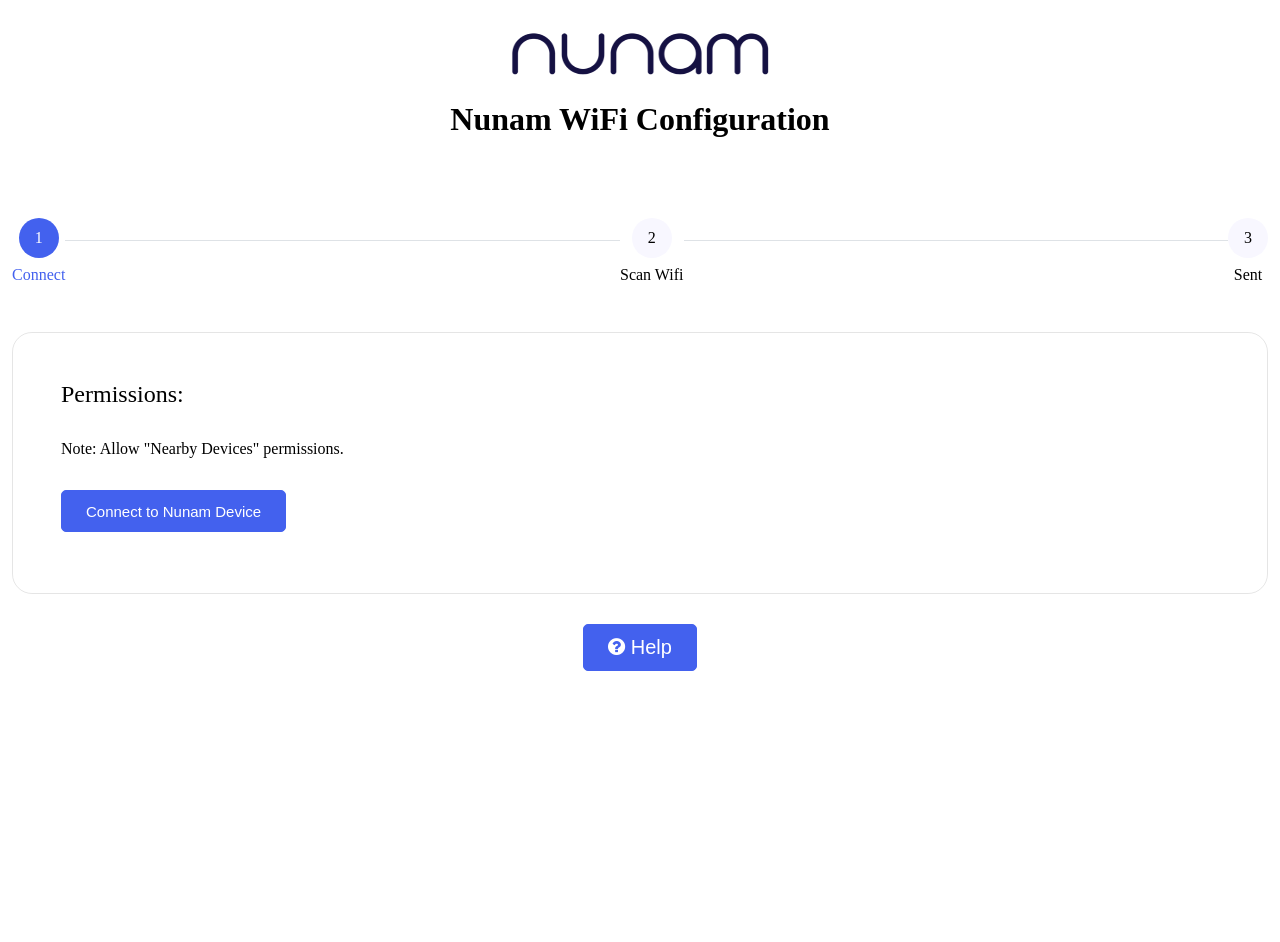
==== index.html @ a89561ae "add favicon" ====
<html>

<head>
    <title>Nunam Wifi Setup</title>
    <meta charset="UTF-8">
    <meta name="viewport" content="width=device-width, initial-scale=1.0">
    <link rel="stylesheet" href="style.css">
    <link rel="stylesheet" href="https://cdnjs.cloudflare.com/ajax/libs/font-awesome/4.7.0/css/font-awesome.min.css">
</head>

<body>

    <div>
        <img src="nlogo.png">
        <h1>Nunam WiFi Configuration</h1>
        <div id="multi-step-form-container">
            <!-- Form Steps / Progress Bar -->
            <ul class="form-stepper form-stepper-horizontal text-center mx-auto pl-0">
                <!-- Step 1 -->
                <li class="form-stepper-active text-center form-stepper-list" step="1">
                    <a class="mx-2">
                        <span class="form-stepper-circle">
                            <span>1</span>
                        </span>
                        <div class="label">Connect</div>
                    </a>
                </li>
                <!-- Step 2 -->
                <li class="form-stepper-unfinished text-center form-stepper-list" step="2">
                    <a class="mx-2">
                        <span class="form-stepper-circle text-muted">
                            <span>2</span>
                        </span>
                        <div class="label text-muted">Scan Wifi</div>
                    </a>
                </li>
                <!-- Step 3 -->
                <li class="form-stepper-unfinished text-center form-stepper-list" step="3">
                    <a class="mx-2">
                        <span class="form-stepper-circle text-muted">
                            <span>3</span>
                        </span>
                        <div class="label text-muted">Sent</div>
                    </a>
                </li>
            </ul>
            <!-- Step Wise Form Content -->
            <form id="userAccountSetupForm" name="userAccountSetupForm" enctype="multipart/form-data" method="POST">
                <!-- Step 1 Content -->
                <section id="step-1" class="form-step">
                    <!-- Step 1 input fields -->

                    <div id="permissions_text">
                        <h2 class="font-normal">Permissions:</h2>
                        <div class="mt-3">
                            Note: Allow "Nearby Devices" permissions.
                        </div>
                    </div>

                    <div id="connection-msg" style="display: none; font-size: 25px; font-weight: 500;"></div>

                    <div class="mt-3">
                        <button id="form_connect" class="button" type="button" style="font-size: 15px;">Connect to Nunam
                            Device</button>
                        <button id="first_next_btn" class="button btn-navigate-form-step mt-3" type="button"
                            step_number="2" style="display: none;">Next</button>
                    </div>

                    <div id="output" class="output" style="border:1px">
                        <pre id="log"></pre>
                    </div>

                </section>
                <!-- Step 2 Content, default hidden on page load. -->
                <section id="step-2" class="form-step d-none">
                    <h2 class="font-normal"> Wifi Network Settings</h2>
                    </br>

                    <h3 id="config_complete" style="display: none;" class="font-normal">Wifi Configuration Completed
                    </h3>

                    <!-- Step 2 input fields -->
                    <div id="scan_wifi_disable">
                        <button id="form_wifi_scan" class="button mt-3" type="button" style="font-size: 15px;">Scan for
                            Wifi Networks</button>
                        </br>
                        <h6 id="scan_try_again" style="color: red; display: none;">Try Again!!!</h6>
                        <div id="loader_show" class="loader" style="display: none;"></div>

                        <div id="after_scan_wifi" style="display: none;">
                            <p>Select Network:
                                <select id="ssid" size="1" placeholder="WiFi SSID"
                                    style="min-width: 200px; font-size: 16px;" disabled></select>
                            </p>
                            <p id="password_p">Password:
                                <input id="password" size="17" placeholder="Password" style="font-size: 16px;" disabled>
                            </p>

                            <button id="form_wifi_config" class="button btn-navigate-form-step" type="button"
                                step_number="3" style="font-size: 15px;">Connect to Network</button>

                        </div>


                    </div>
                    <div class="mt-3">
                        <!-- <button class="button btn-navigate-form-step" type="button" step_number="1">Prev</button> -->

                        <button id="scan_wifi_next_btn" class="button btn-navigate-form-step" type="button"
                            step_number="3" style="display: none;">Next</button>
                    </div>

                    <div id="output" class="output" style="border:1px">
                        <pre id="log"></pre>
                    </div>

                </section>
                <!-- Step 3 Content, default hidden on page load. -->
                <section id="step-3" class="form-step d-none">

                    <h2 class="font-normal">Credentials sent to Nunam Device:
                        </br>
                        </br>
                        <div id="wifi_connection-msg" style="display: none; font-size: 18px; font-weight: 500;"></div>

                        <div id="wifi_pass" style="display: none; font-size: 18px; font-weight: 500;"></div>
                        <i class="fa fa-check-circle" style="font-size:30px;color:green"></i>
                    </h2>

                    <div class="mt-3" style="display: flex; justify-content: center; align-items: center;">
                        <!-- <button class="button submit-btn" type="click">Disconnect from Nunam</button> -->

                        <!-- <button class="button btn-navigate-form-step submit-btn" type="button"
                            onclick="onDisconnectButtonClick()" step_number="1">Disconnect
                            from Nunam</button> -->
                        <p class="text-muted">Would you like to Configure again?</p>
                        <button class="button btn-navigate-form-step submit-btn" type="button" onclick="refreshPage()"
                            step_number="1">Configure Again</button>
                    </div>

                </section>
            </form>
        </div>

        <!-- <button id="help_btn" class="button" type="button" style="font-size: 20px;"> <i class="fa fa-question-circle"
                style="font-size:20px;color:white"></i>
            Help</button> -->

        <button id="help_btn" class="button" type="button" style="font-size: 20px;"> <i class="fa fa-question-circle"
                style="font-size:20px;color:white"></i>
            Help</button>


        <div id="help_window">
            <span class="close_button" onclick="closeHelp()">&times;</span>
            <h2>Follow these steps to connect Nunam device to Wi-Fi.</h2>
            <h1 style="color: red;">Step-1</h1>

            <img src="./use_img/1.png" alt="Step 1">
            <img src="./use_img/2.png" alt="Step 2">
            <img src="./use_img/3.png" alt="Step 3">
            <h1 style="color: red;">Step-2</h1>
            <img src="./use_img/4.png" alt="Step 4">

            <img src="./use_img/5.png" alt="Step 5">
            <img src="./use_img/6.png" alt="Step 6">
            <h1 style="color: red;">Step-3</h1>
            <img src="./use_img/7.png" alt="Step 7">


        </div>







    </div>


    <!-- No Need to delete -->
    <form id="form_connect">
    </form>
    <form id="form_wifi_scan" style="display: none">
        <input id="wifi_scan_btn" type="submit" value="Scan for Networks" disabled>
    </form>
    <form id="form_wifi_config" style="display: none">
        <p>Network: <select id="ssid" size=1 placeholder="WiFi SSID" style="min-width: 150px;" disabled></select></p>
        <p id="password_p">Password: <input id="password" type="password" size=17 placeholder="Password" disabled></p>
        <p><input id="submit_credentials_btn" type="submit" value="Connect to Network" disabled></p>
    </form>
    <!-- <div id="output" class="output" style="border:1px">
        <pre id="log"></pre>
    </div> -->
    <!-- ------------------------ -->


    <script>

        var Logger = {
            log: function () {
                var line = Array.prototype.slice.call(arguments).map(function (argument) {
                    return typeof argument === 'string' ? argument : JSON.stringify(argument);
                }).join(' ');

                document.querySelector('#log').textContent += '> ' + line + '\n';
            },

            clearLog: function () {
                document.querySelector('#log').textContent = '';
            },
        };

        var argon_ble_device = null;    // BLE connection instance
        var ssids = [];

        const uuid_wifi_config_service = 'b4ad5b8d-d2db-44d6-9d35-5d43b9e5060c';
        const uuid_wifi_config_tx = '3c673f3a-382a-4835-8433-c1c1b6b65346';
        const uuid_wifi_config_rx = '226285d5-7a5a-448d-8317-dae1fd2d6c36';

        var encoder = new TextEncoder();

        function refreshPage() {
            // Reload the current page
            location.reload();
        }



        // Function to display the help window
        function showHelp() {
            document.getElementById('help_window').style.display = 'block';
        }

        // Function to close the help window
        function closeHelp() {
            document.getElementById('help_window').style.display = 'none';
        }

        // Attach the showHelp function to the click event of the help button
        document.getElementById('help_btn').addEventListener('click', showHelp);


        function handleConnectButtonClick() {

            document.getElementById('userAccountSetupForm').submit();
        }

        function onScanButtonClick() {
            if (argon_ble_device) {
                document.getElementById('loader_show').style.display = 'block';
                argon_ble_device.gatt.getPrimaryService(uuid_wifi_config_service)
                    // Set up notifications
                    .then(service => {
                        // Logger.log('Getting WiFi Configuration Service...');
                        service.getCharacteristic(uuid_wifi_config_rx)
                            .then(characteristic => {
                                characteristic.startNotifications();
                                // Logger.log('RX notifications enabled');
                                return characteristic;
                            })
                            .then(characteristic => {
                                characteristic.addEventListener('characteristicvaluechanged', rxDataHandler);
                                // Logger.log('Added \'rx\' service listener');
                            })
                            .catch(error => {
                                document.getElementById('loader_show').style.display = 'none';
                                document.getElementById('scan_try_again').style.display = 'block';
                                Logger.log('Try Again! ');
                            });
                        return service;
                    })
                    // Initiate WiFi scan
                    .then(service => {
                        return service.getCharacteristic(uuid_wifi_config_tx)
                    })
                    .then(characteristic => {
                        // Logger.log('Initiate WiFi Scan');
                        var scan_msg = {
                            msg_type: "scan",
                        }
                        var message_str = JSON.stringify(scan_msg);
                        var bytes = encoder.encode(message_str);
                        // Logger.log('TX: ' + JSON.stringify(scan_msg));
                        return characteristic.writeValue(bytes);
                        // return characteristic.writeValue(cmd_wifi_scan)
                    })
                    .catch(error => {
                        console.log('Try again-1')
                        document.getElementById('loader_show').style.display = 'none';
                        document.getElementById('scan_try_again').style.display = 'block';
                        Logger.log('Try Again! ' + error.name);
                    })
            } else {
                console.log('Try again-2')
                document.getElementById('loader_show').style.display = 'none';
                document.getElementById('scan_try_again').style.display = 'block';
                Logger.log('Try Again! Not connected to Nunam Device!');
            }
        }

        function onSubmitCredentialsButtonClick() {
            if (argon_ble_device) {
                argon_ble_device.gatt.getPrimaryService(uuid_wifi_config_service)
                    .then(service => {
                        return service.getCharacteristic(uuid_wifi_config_tx)
                    })
                    // Send credentials to device
                    .then(characteristic => {
                        var credentials_msg = {
                            msg_type: "set_creds",
                            ssid: document.getElementById('ssid').value,
                            password: document.getElementById('password').value,
                        }
                        // Logger.log('Configure WiFi Credentials for network \"' + credentials_msg.ssid + '\"');
                        var message_str = JSON.stringify(credentials_msg);
                        var bytes = encoder.encode(message_str);
                        // Logger.log('TX: ' + JSON.stringify(credentials_msg));
                        var conn_wifi_message = credentials_msg.ssid
                        var ssid_pass = credentials_msg.password


                        document.getElementById('scan_wifi_next_btn').style.display = "block";
                        document.getElementById('config_complete').style.display = "block";
                        document.getElementById('scan_wifi_disable').style.display = "none";


                        var connectionMsgElement = document.getElementById('wifi_connection-msg');
                        connectionMsgElement.style.display = 'block';
                        connectionMsgElement.textContent = conn_wifi_message;

                        var connectionMsgElement = document.getElementById('wifi_pass');
                        connectionMsgElement.style.display = 'block';
                        connectionMsgElement.textContent = ssid_pass;




                        return characteristic.writeValue(bytes);
                    })
                    .catch(error => {
                        Logger.log('Try Again! ' + error.name);
                    })
            } else {
                Logger.log('Try Again! Not connected to Nunam Device!');
            }
        }

        function onConnectButtonClick() {
            Logger.log('Requesting Bluetooth Device...');
            var message = ''

            navigator.bluetooth.requestDevice({
                filters: [{
                    services: [uuid_wifi_config_service], // Only show Argons that have the WiFi config service enabled (this doesn't work??)
                    // namePrefix: "Argon",                  // Argons advertise their name as "Argon-XXXXXX"
                }],
            })
                .then(device => {
                    // Logger.log('Connecting to ' + device.name + '...');
                    message = 'Connected With Nunam Device: ' + device.name
                    // device.addEventListener('gattserverdisconnected', onDisconnected);
                    argon_ble_device = device;
                    return device.gatt.connect();
                })
                .then(server => {
                    // Logger.log('Connected!');
                    document.getElementById('form_wifi_scan').style.display = "block";
                    document.getElementById('form_wifi_config').style.display = "block";
                    // document.getElementById('wifi_scan_btn').disabled = false;
                    // document.getElementById('connect_btn').value = "Disconnect from Argon";


                    var connectionMsgElement = document.getElementById('connection-msg');
                    connectionMsgElement.style.display = 'block';
                    connectionMsgElement.textContent = message;

                    document.getElementById('permissions_text').style.display = "none";
                    document.getElementById('form_connect').style.display = "none";
                    document.getElementById('first_next_btn').style.display = "block";
                    // Logger.clearLog();



                })
                .catch(error => {
                    Logger.log('Try Again! ' + error.name);
                    argon_ble_device = null;
                });
        }

        function onDisconnectButtonClick() {
            if (argon_ble_device) {
                Logger.log('Disconnecting...');
                argon_ble_device.gatt.disconnect();

                argon_ble_device = null;
                // Clear SSID list
                var ssid_list = document.getElementById("ssid");
                while (ssid_list.firstChild) {
                    ssid_list.removeChild(ssid_list.firstChild);
                }
                var password = document.getElementById("password");
                password.value = "";
                // document.getElementById('connect_btn').value = "Connect to Argon";
                ssids = [];
                console.log(ssids)
                console.log(password.value)
                console.log(argon_ble_device)


            }
        }

        // Handler for when data is received from the BLE device
        function rxDataHandler(event) {
            var decoder = new TextDecoder("utf-8");
            var result_str = decoder.decode(event.target.value);
            try {
                var obj = JSON.parse(result_str);
                if (obj) {
                    if (obj.msg_t == "scan_resp") {
                        // Logger.log('RX: \"' + result_str + '\"');
                        if (obj.ssid != "") {
                            var ssid_list = document.getElementById("ssid");
                            var ssid_string = obj.ssid + ' (' + obj.sec + ')';
                            ssid_list.appendChild(new Option(ssid_string, obj.ssid));
                            ssids.push(obj);

                            if (ssids.length < 1) {
                                Logger.log('Device not found. Try Again! ');
                            }

                            // Hacky fix to only enable SSID and Password fields after we get an SSID response from the Argon
                            if (ssids.length == 1) {  // Added our first SSID to the list
                                // Enable SSID and Password fields on the web form

                                document.getElementById('ssid').disabled = false;
                                document.getElementById('password').disabled = false;
                                document.getElementById('ssid').dispatchEvent(new Event('change')); // Force update the submit button

                                document.getElementById('after_scan_wifi').style.display = "block";
                                document.getElementById('form_wifi_scan').style.display = "none";
                                document.getElementById('loader_show').style.display = 'none';

                            }
                        }
                        else {
                            Logger.log('Device not found. Try Again! ');
                        }
                    } else {
                        Logger.log('Try Again!!');
                    }
                }
            } catch (error) {
                Logger.log('Try Again! ' + error.name);
            }
        }

        function onDisconnected(event) {
            const device = event.target;
            // Logger.log(`Device ${device.name} is disconnected.`);
            argon_ble_device = null;
            resetUI();
        }

        function resetUI() {
            document.getElementById('form_wifi_scan').style.display = "none";
            document.getElementById('form_wifi_config').style.display = "none";

            document.getElementById('ssid').disabled = true;
            document.getElementById('password').disabled = true;
            document.getElementById('submit_credentials_btn').disabled = true;
            // document.getElementById('wifi_scan_btn').disabled = true;

            // Clear SSID list
            var ssid_list = document.getElementById("ssid");
            while (ssid_list.firstChild) {
                ssid_list.removeChild(ssid_list.firstChild);
            }

            var password = document.getElementById("password");
            password.value = "";

            // document.getElementById('connect_btn').value = "Connect to Argon";

            ssids = [];
        }

        // Connect to Argon button handler
        document.querySelector('#form_connect').addEventListener('click', function (event) {
            event.stopPropagation();
            event.preventDefault();

            if (navigator.bluetooth) {
                if (argon_ble_device) {
                    // Disconnect
                    onDisconnectButtonClick();
                } else {
                    // Connect

                    onConnectButtonClick();
                }
            } else {
                // Logger.log('Error: Web Bluetooth API is not available. Please make sure the "Experimental Web Platform features" flag is enabled.');
                Logger.log('Web Bluetooth API is not available in your Device.');
            }
        });

        // Scan for networks button handler
        document.querySelector('#form_wifi_scan').addEventListener('click', function (event) {
            event.stopPropagation();
            event.preventDefault();

            // Reset UI State if button is clicked (don't want to duplicate networks)
            // Logger.clearLog();
            document.getElementById('ssid').disabled = true;
            document.getElementById('password').disabled = true;
            document.getElementById('submit_credentials_btn').disabled = true;

            // Clear list
            var ssid_list = document.getElementById("ssid");
            while (ssid_list.firstChild) {
                ssid_list.removeChild(ssid_list.firstChild);
            }

            ssids = [];

            var password = document.getElementById("password");
            password.value = "";

            onScanButtonClick();
        });

        // Submit credentials button handler
        document.querySelector('#form_wifi_config').addEventListener('click', function (event) {
            event.stopPropagation();
            event.preventDefault();
            // Logger.clearLog();
            onSubmitCredentialsButtonClick();
        });

        // Handler to only enable submit credentials button when password length >0
        document.getElementById('password').addEventListener('input', function (event) {
            if (document.getElementById('ssid').options.length > 0 && document.getElementById('password').value.length > 0) {
                document.getElementById('submit_credentials_btn').disabled = false;
            } else {
                document.getElementById('submit_credentials_btn').disabled = true;
            }
        });

        document.getElementById('ssid').addEventListener('change', function (event) {
            var selected_ssid = ssids[event.target.options.selectedIndex];
            if (selected_ssid.sec == "Unsecured") {
                document.getElementById('submit_credentials_btn').disabled = false;
                document.getElementById('password_p').style.display = "none";
                document.getElementById('password').value = "";
            } else {
                document.getElementById('password_p').style.display = "block";
                if (document.getElementById('ssid').options.length > 0 && document.getElementById('password').value.length > 0) {
                    document.getElementById('submit_credentials_btn').disabled = false;
                } else {
                    document.getElementById('submit_credentials_btn').disabled = true;
                }
            }
        });

    </script>
    <script src="script.js"></script>
</body>

</html>
---- style.css ----
body {
    margin: 12px;
    height: 100vh;
    /* display: flex; */
    /* justify-content: center;
    align-items: center; */
}

#help_window {
    display: none;
    position: fixed;
    top: 50%;
    left: 50%;
    transform: translate(-50%, -50%);
    padding: 20px;
    background-color: #f0f0f0;
    border: 1px solid #ccc;
    box-shadow: 0 2px 10px rgba(0, 0, 0, 0.1);
    max-width: 850px;
    text-align: left;
    z-index: 999;
    overflow-y: auto;
    max-height: 500px;
}

.close_button {
    cursor: pointer;
    float: right;
    font-size: 30px;
    font-weight: bold;
    color: #333;
}

#help_window img {
    max-width: 50%;
    height: auto;
    /* margin-bottom: 10px; */
    display: block;
    margin: auto;
    margin-bottom: 20px;
}

@media only screen and (max-width: 600px) {
    #help_window {
        width: 80%;
        /* Adjust the width for smaller screens */
    }

    #help_window img {
        max-width: 70%;
        /* Make images take full width in smaller screens */
    }
}



img {

    max-width: 100%;
    max-height: 100%;
    display: block;
    margin: auto;
    margin-top: 30px;
}

#help_btn {

    /* max-width: 100%;
    max-height: 100%; */
    display: block;
    margin: auto;
    margin-top: 30px;
}

h1 {
    text-align: center;
}

h2 {
    margin: 0;
}

#multi-step-form-container {
    margin-top: 5rem;
}

.text-center {
    text-align: center;
}

.mx-auto {
    margin-left: auto;
    margin-right: auto;
}

.pl-0 {
    padding-left: 0;
}

.button {
    padding: 0.7rem 1.5rem;
    border: 1px solid #4361ee;
    background-color: #4361ee;
    color: #fff;
    border-radius: 5px;
    cursor: pointer;
}

.submit-btn {
    border: 1px solid #0e9594;
    background-color: #0e9594;
}

.mt-3 {
    margin-top: 2rem;
}

.d-none {
    display: none;
}

.form-step {
    border: 1px solid rgba(0, 0, 0, 0.1);
    border-radius: 20px;
    padding: 3rem;
}

.font-normal {
    font-weight: normal;
}

ul.form-stepper {
    counter-reset: section;
    margin-bottom: 3rem;
}

ul.form-stepper .form-stepper-circle {
    position: relative;
}

ul.form-stepper .form-stepper-circle span {
    position: absolute;
    top: 50%;
    left: 50%;
    transform: translateY(-50%) translateX(-50%);
}

.form-stepper-horizontal {
    position: relative;
    display: -webkit-box;
    display: -ms-flexbox;
    display: flex;
    -webkit-box-pack: justify;
    -ms-flex-pack: justify;
    justify-content: space-between;
}

ul.form-stepper>li:not(:last-of-type) {
    margin-bottom: 0.625rem;
    -webkit-transition: margin-bottom 0.4s;
    -o-transition: margin-bottom 0.4s;
    transition: margin-bottom 0.4s;
}

.form-stepper-horizontal>li:not(:last-of-type) {
    margin-bottom: 0 !important;
}

.form-stepper-horizontal li {
    position: relative;
    display: -webkit-box;
    display: -ms-flexbox;
    display: flex;
    -webkit-box-flex: 1;
    -ms-flex: 1;
    flex: 1;
    -webkit-box-align: start;
    -ms-flex-align: start;
    align-items: start;
    -webkit-transition: 0.5s;
    transition: 0.5s;
}

.form-stepper-horizontal li:not(:last-child):after {
    position: relative;
    -webkit-box-flex: 1;
    -ms-flex: 1;
    flex: 1;
    height: 1px;
    content: "";
    top: 32%;
}

.form-stepper-horizontal li:after {
    background-color: #dee2e6;
}

.form-stepper-horizontal li.form-stepper-completed:after {
    background-color: #4da3ff;
}

.form-stepper-horizontal li:last-child {
    flex: unset;
}

ul.form-stepper li a .form-stepper-circle {
    display: inline-block;
    width: 40px;
    height: 40px;
    margin-right: 0;
    line-height: 1.7rem;
    text-align: center;
    background: rgba(0, 0, 0, 0.38);
    border-radius: 50%;
}

.form-stepper .form-stepper-active .form-stepper-circle {
    background-color: #4361ee !important;
    color: #fff;
}

.form-stepper .form-stepper-active .label {
    color: #4361ee !important;
}

.form-stepper .form-stepper-active .form-stepper-circle:hover {
    background-color: #4361ee !important;
    color: #fff !important;
}

.form-stepper .form-stepper-unfinished .form-stepper-circle {
    background-color: #f8f7ff;
}

.form-stepper .form-stepper-completed .form-stepper-circle {
    background-color: #0e9594 !important;
    color: #fff;
}

.form-stepper .form-stepper-completed .label {
    color: #0e9594 !important;
}

.form-stepper .form-stepper-completed .form-stepper-circle:hover {
    background-color: #0e9594 !important;
    color: #fff !important;
}

.form-stepper .form-stepper-active span.text-muted {
    color: #fff !important;
}

.form-stepper .form-stepper-completed span.text-muted {
    color: #fff !important;
}

.form-stepper .label {
    font-size: 1rem;
    margin-top: 0.5rem;
}

.form-stepper a {
    cursor: default;
}

.loader {
    margin: auto;
    border: 8px solid #EAF0F6;
    border-radius: 50%;
    border-top: 10px solid #FF7A59;
    width: 25px;
    height: 25px;
    animation: spinner 1s linear infinite;
}

@keyframes spinner {
    0% {
        transform: rotate(0deg);
    }

    100% {
        transform: rotate(360deg);
    }
}
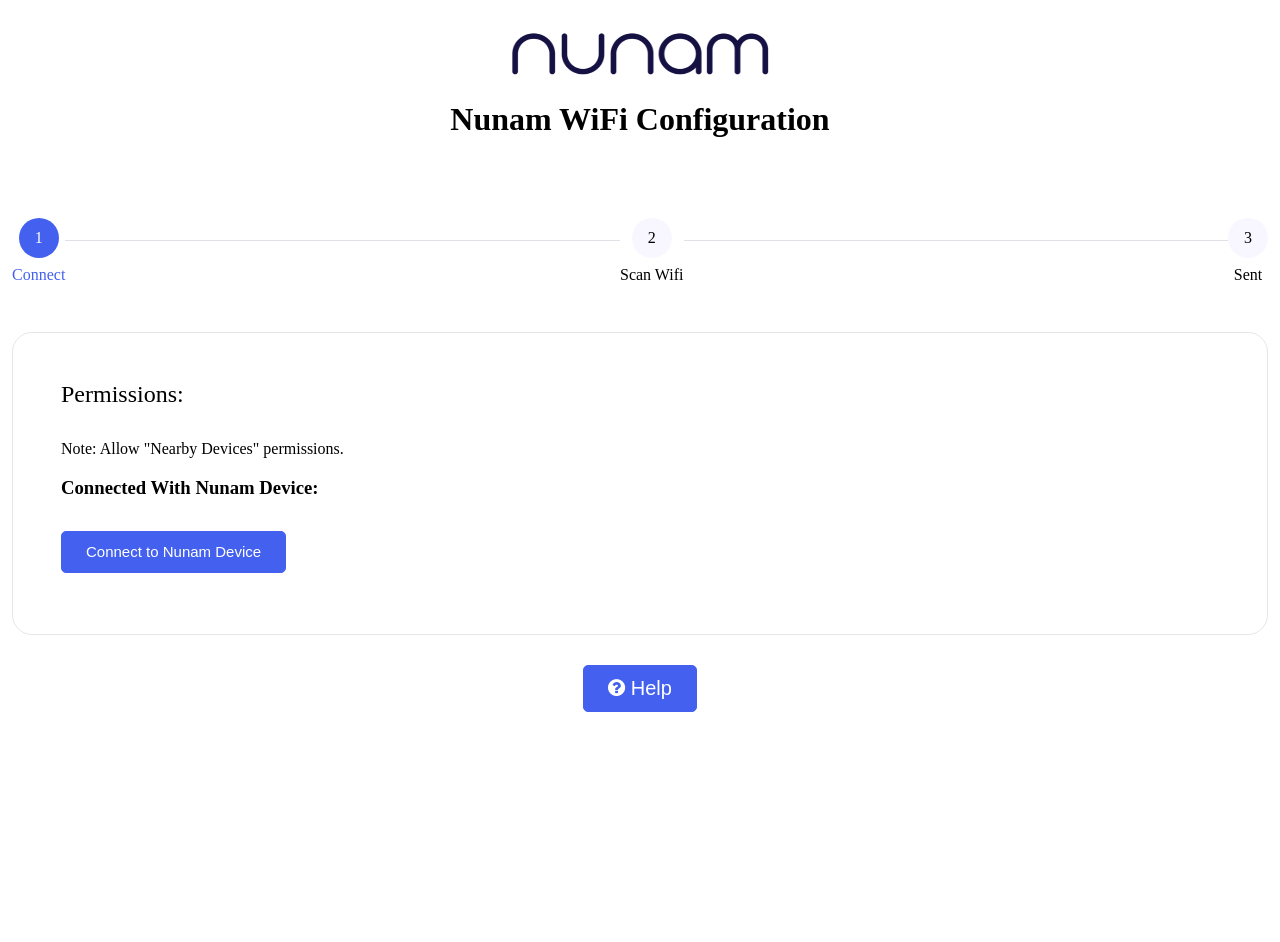
==== commit f6d04065: "add favicon" ====
--- a/index.html
+++ b/index.html
@@ -56,8 +56,10 @@
                             Note: Allow "Nearby Devices" permissions.
                         </div>
                     </div>
-
-                    <div id="connection-msg" style="display: none; font-size: 25px; font-weight: 500;"></div>
+                    <h3>Connected With Nunam Device: <div id="connection-msg"
+                            style="display: none; font-size: 20px; font-weight: 500; color: green;"></div>
+                    </h3>
+
 
                     <div class="mt-3">
                         <button id="form_connect" class="button" type="button" style="font-size: 15px;">Connect to Nunam
@@ -133,7 +135,7 @@
                         <!-- <button class="button btn-navigate-form-step submit-btn" type="button"
                             onclick="onDisconnectButtonClick()" step_number="1">Disconnect
                             from Nunam</button> -->
-                        <p class="text-muted">Would you like to Configure again?</p>
+                        <h6 class="text-muted">Would you like to Configure again?</h6>
                         <button class="button btn-navigate-form-step submit-btn" type="button" onclick="refreshPage()"
                             step_number="1">Configure Again</button>
                     </div>
@@ -290,7 +292,7 @@
                         console.log('Try again-1')
                         document.getElementById('loader_show').style.display = 'none';
                         document.getElementById('scan_try_again').style.display = 'block';
-                        Logger.log('Try Again! ' + error.name);
+                        Logger.log('Try Again! ');
                     })
             } else {
                 console.log('Try again-2')
@@ -359,7 +361,7 @@
             })
                 .then(device => {
                     // Logger.log('Connecting to ' + device.name + '...');
-                    message = 'Connected With Nunam Device: ' + device.name
+                    message = device.name
                     // device.addEventListener('gattserverdisconnected', onDisconnected);
                     argon_ble_device = device;
                     return device.gatt.connect();
@@ -379,7 +381,7 @@
                     document.getElementById('permissions_text').style.display = "none";
                     document.getElementById('form_connect').style.display = "none";
                     document.getElementById('first_next_btn').style.display = "block";
-                    // Logger.clearLog();
+                    Logger.clearLog();
 
 
 
@@ -443,6 +445,7 @@
                                 document.getElementById('after_scan_wifi').style.display = "block";
                                 document.getElementById('form_wifi_scan').style.display = "none";
                                 document.getElementById('loader_show').style.display = 'none';
+                                document.getElementById('scan_try_again').style.display = 'none';
 
                             }
                         }
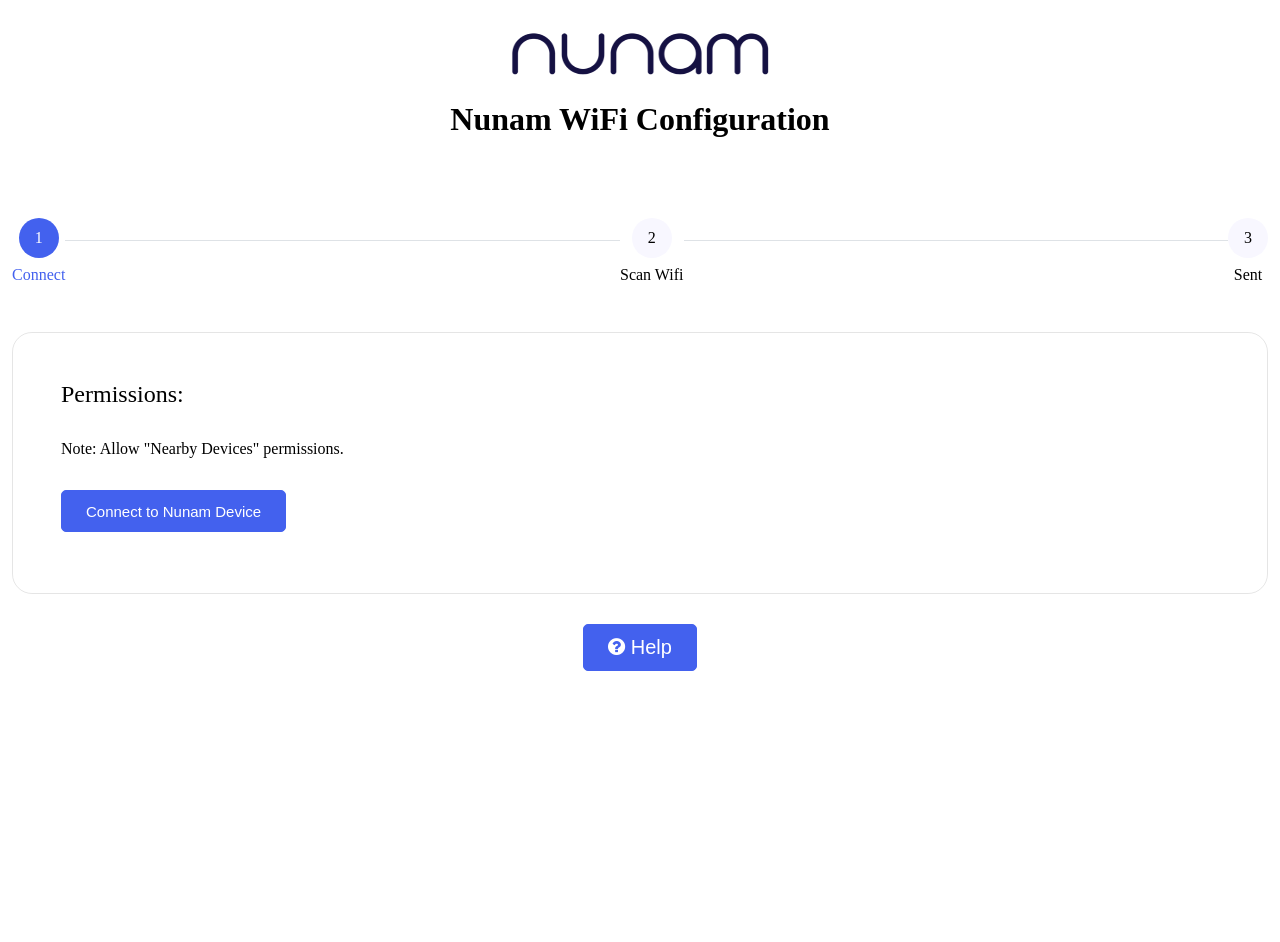
==== commit 8e70c078: "add favicon" ====
--- a/index.html
+++ b/index.html
@@ -56,10 +56,8 @@
                             Note: Allow "Nearby Devices" permissions.
                         </div>
                     </div>
-                    <h3>Connected With Nunam Device: <div id="connection-msg"
-                            style="display: none; font-size: 20px; font-weight: 500; color: green;"></div>
-                    </h3>
-
+
+                    <div id="connection-msg" style="display: none; font-size: 20px; font-weight: 500;"></div>
 
                     <div class="mt-3">
                         <button id="form_connect" class="button" type="button" style="font-size: 15px;">Connect to Nunam
@@ -135,7 +133,7 @@
                         <!-- <button class="button btn-navigate-form-step submit-btn" type="button"
                             onclick="onDisconnectButtonClick()" step_number="1">Disconnect
                             from Nunam</button> -->
-                        <h6 class="text-muted">Would you like to Configure again?</h6>
+                        <p class="text-muted">Would you like to Configure again?</p>
                         <button class="button btn-navigate-form-step submit-btn" type="button" onclick="refreshPage()"
                             step_number="1">Configure Again</button>
                     </div>
@@ -361,7 +359,7 @@
             })
                 .then(device => {
                     // Logger.log('Connecting to ' + device.name + '...');
-                    message = device.name
+                    message = 'Connected With Nunam Device: ' + device.name
                     // device.addEventListener('gattserverdisconnected', onDisconnected);
                     argon_ble_device = device;
                     return device.gatt.connect();
